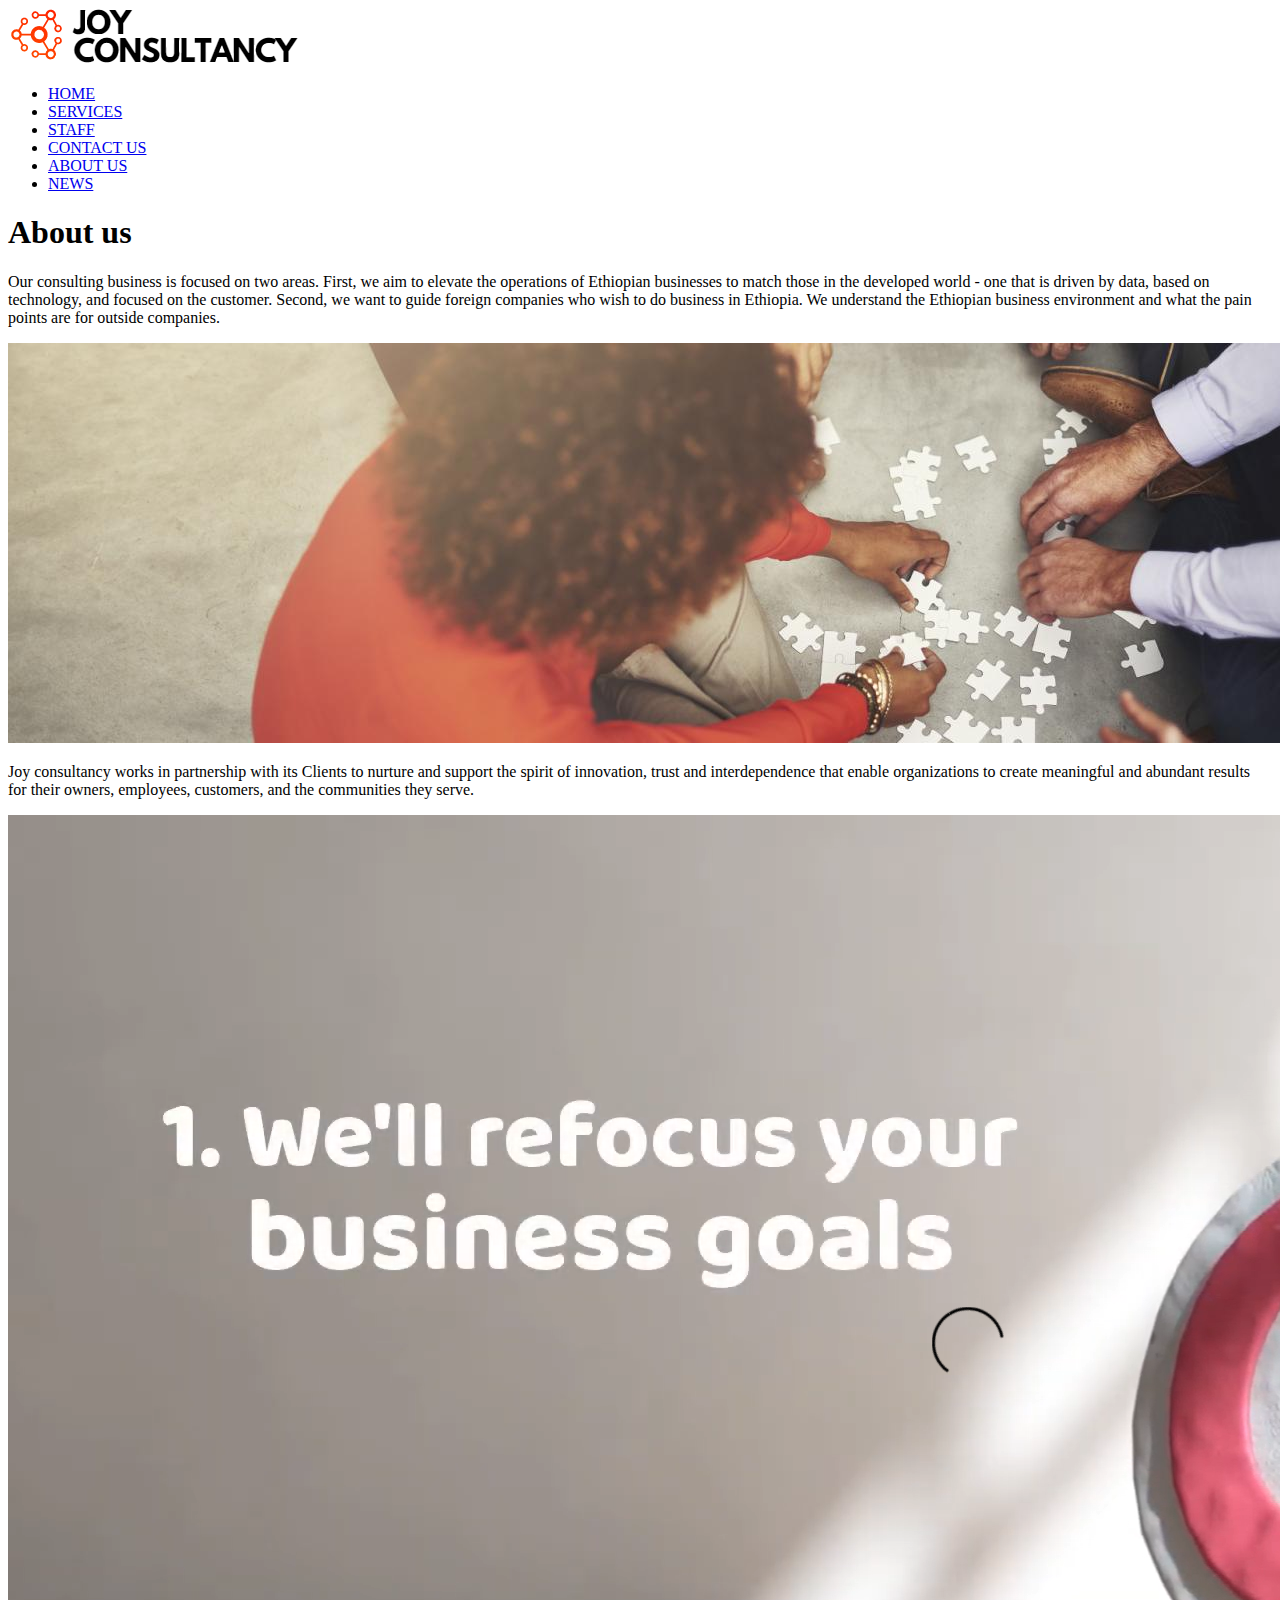
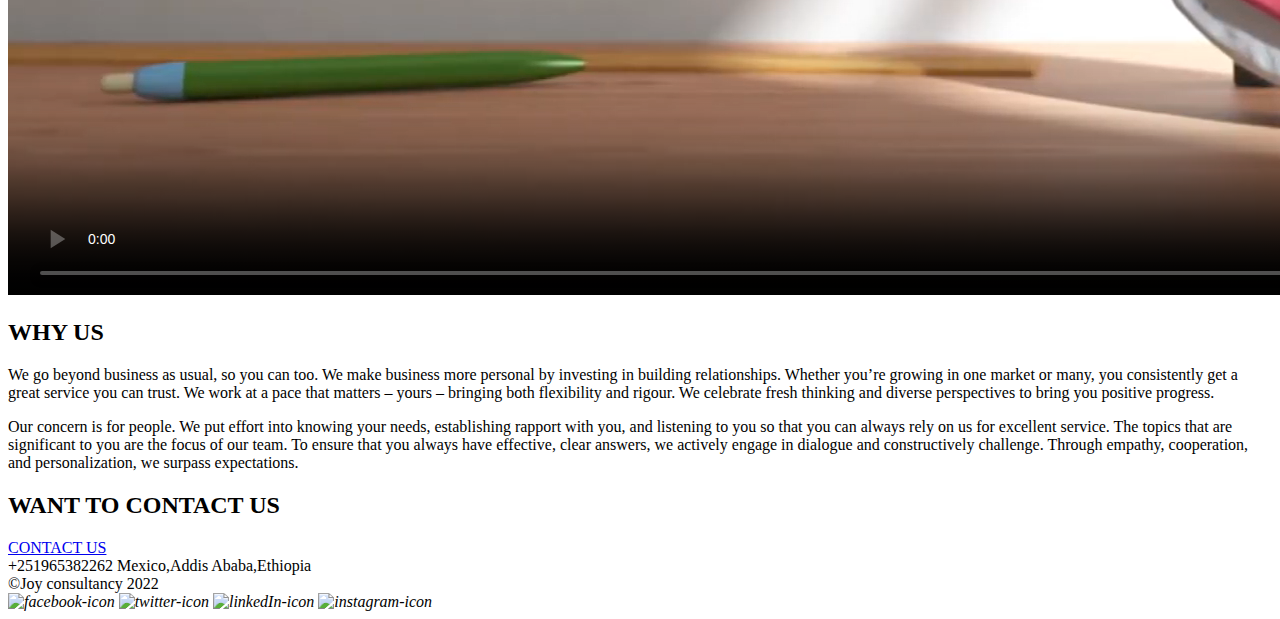
==== src/About.html @ 4cc0672d "source files" ====
<!DOCTYPE html>
<html lang="en">
<head>
    <meta charset="UTF-8">
    <meta http-equiv="X-UA-Compatible" content="IE=edge">
    <meta name="viewport" content="width=device-width, initial-scale=1.0">
    <link rel="icon" type="image/x-icon" href="Images/favicon.ico">
    <title>JOY CONSULTANCY</title>
</head>
<body>
    <header>
        <div class="top-container">
            <img src="Images/Logo.png" alt="website-logo">
            <div class="navigation">
                <nav>
                    <ul>
                        <li><a href="Home.html">HOME</a></li>
                        <li><a href="Services.html">SERVICES</a></li>
                        <li><a href="Staff.html">STAFF</a></li>
                        <li><a href="Contact.html">CONTACT US</a></li>
                        <li><a href="About.html">ABOUT US</a></li>
                        <li><a href="News.html">NEWS</a></li>
                    </ul>
                </nav>
            </div>
        </div>
    </header>
    <main>
        <section class="section-1">
            <h1>About us</h1>
            <p>
                Our consulting business is focused on two areas. 
                First, we aim to elevate the operations of Ethiopian 
                businesses to match those in the developed world - 
                one that is driven by data, based on technology, 
                and focused on the customer. Second, we want to 
                guide foreign companies who wish to do business in Ethiopia.
                We understand the Ethiopian business environment and what the 
                pain points are for outside companies.
            </p>
            <img src="Images/iStock_000071830735_Medium.jpg" alt="a girls playing">
            <p>Joy consultancy works in partnership with its Clients to nurture and support the spirit of innovation, 
                trust and interdependence that enable organizations to create meaningful and abundant 
                results for their owners, employees, customers, and the communities they serve.
            </p>
            <video src="videos/Business.mp4" poster="Images/Thumbnail.png" controls loop></video>
        </section>
        <section class="section-2">
            <h2>WHY US</h2>
            <div class="reason">
                <div>
                    <p>
                        We go beyond business as usual, so you can too.
                        We make business more personal by investing in building
                        relationships. Whether you’re growing in one market or 
                        many, you consistently get a great service you can trust.
                        We work at a pace that matters – yours – bringing both 
                        flexibility and rigour. We celebrate fresh thinking 
                        and diverse perspectives to bring you positive progress.
                    </p>
                    <p>
                        Our concern is for people. We put effort into knowing your needs, 
                        establishing rapport with you, and listening to you so that you can 
                        always rely on us for excellent service. The topics that are significant 
                        to you are the focus of our team. To ensure that you always have effective, 
                        clear answers, we actively engage in dialogue and constructively challenge.
                        Through empathy, cooperation, and personalization, we surpass expectations.
                    </p>
                </div>
            </div>
            <h2>WANT TO CONTACT US</h2>
            <div class="bottom-link"><a href="Contact.html">CONTACT US</a></div>
    </section>
    </main>
    <footer>
        <div id="SITE_FOOTER">
            <div class="col-1">
                <span class="telephone">+251965382262</span>
                <span class="adress">Mexico,Addis Ababa,Ethiopia</span>
            </div>
            <div class="col-2">
                <div class="copyright">©Joy consultancy 2022</div>
            </div>
            <div class="col-3">
                <div class="social-icons">
                    <i class="fa fa-facebook"><img src="images/facebook-logo.png" alt="facebook-icon"></i>
                    <i class="fa fa-twitter"><img src="images/twitter-logo.png" alt="twitter-icon"></i>
                    <i class="fa fa-linkedin"><img src="images/linkedin-logo.png" alt="linkedIn-icon"></i>
                    <i class="fa fa-instagram"><img src="images/instagram-icon.png" alt="instagram-icon"></i>
                </div>
            </div>
        </div>
    </footer>
</body>
</html>
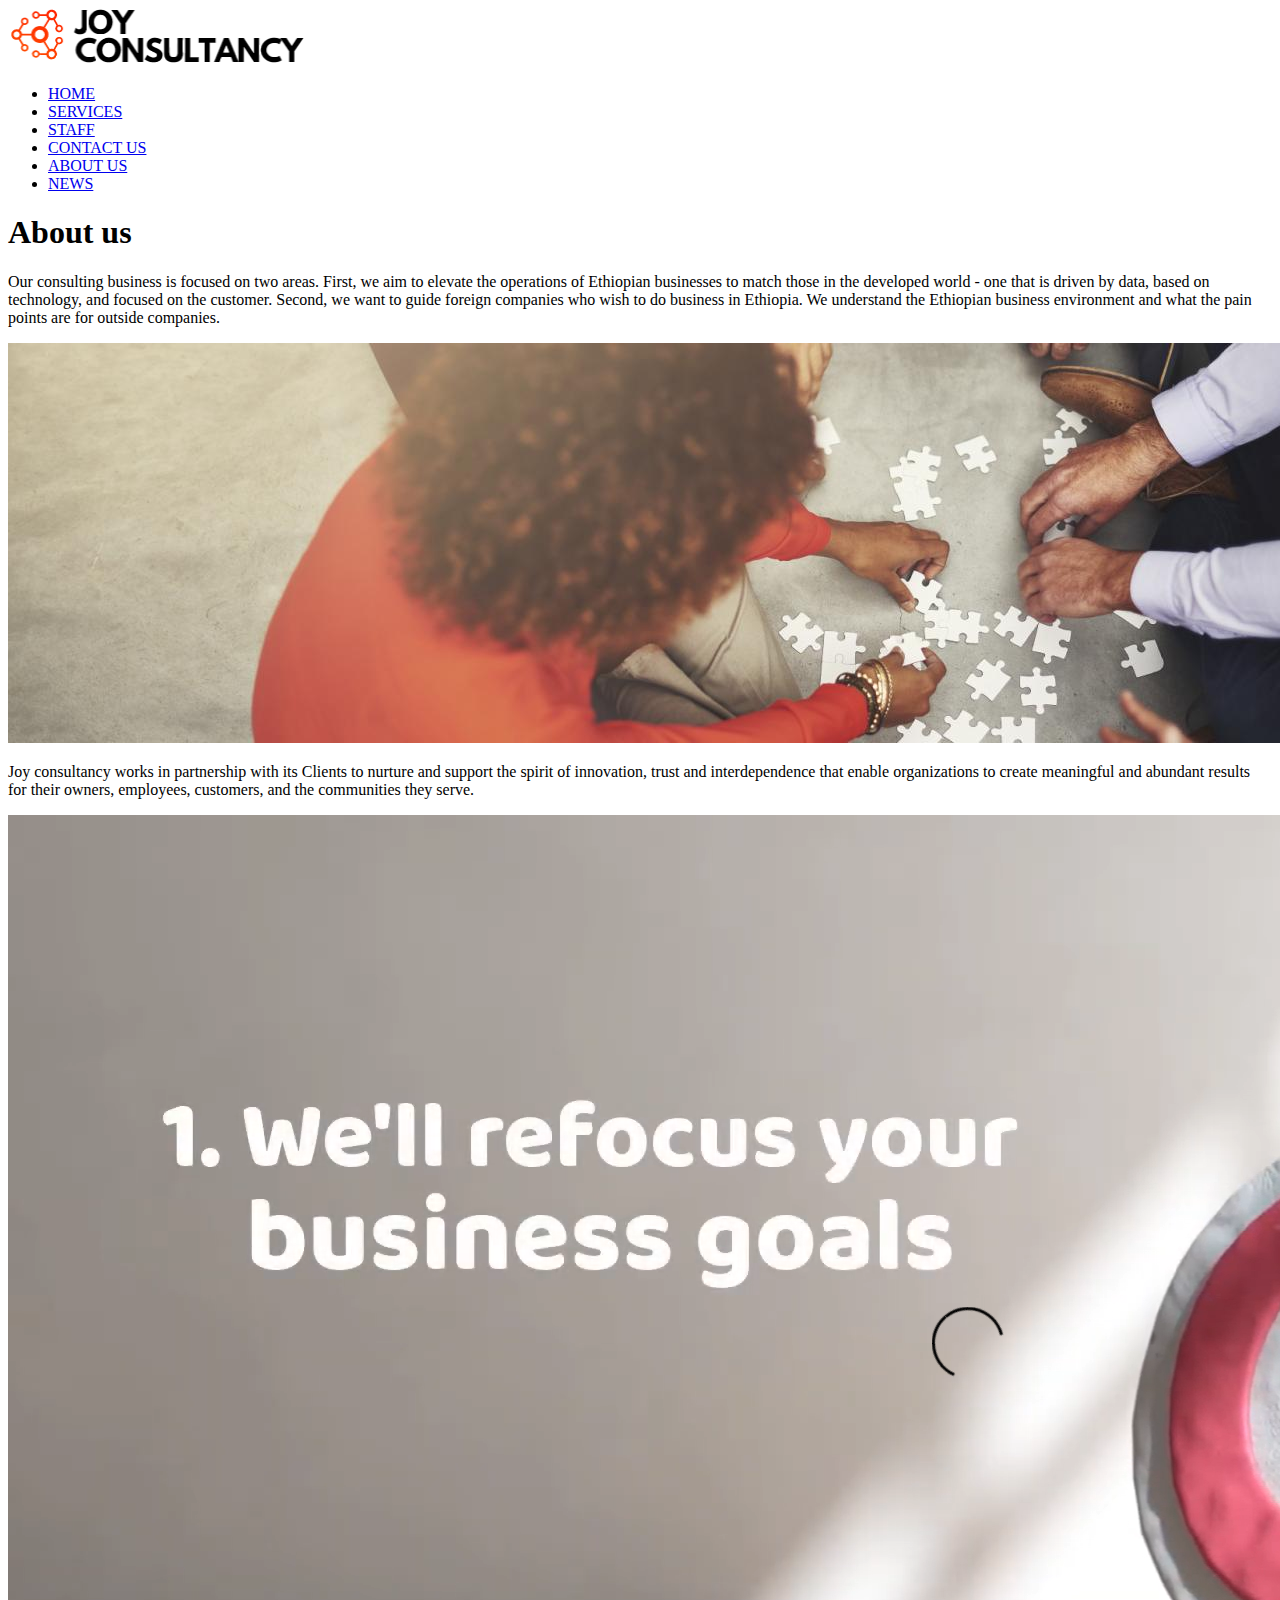
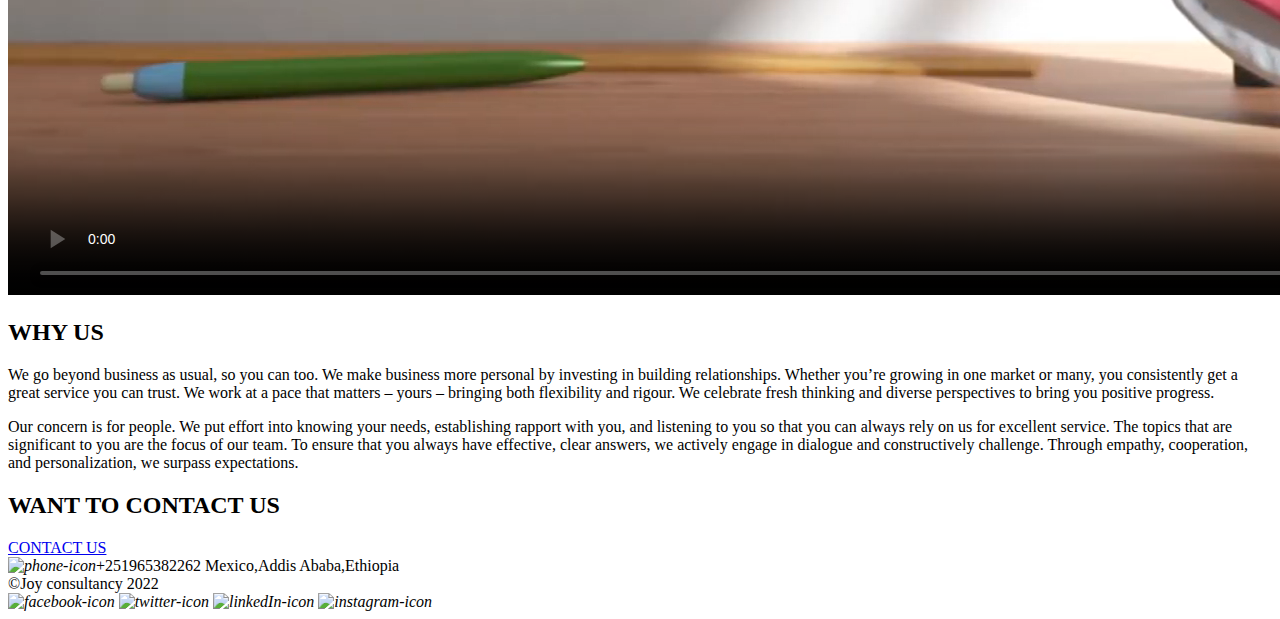
==== commit 2c433084: "source files" ====
--- a/src/About.html
+++ b/src/About.html
@@ -10,7 +10,7 @@
 <body>
     <header>
         <div class="top-container">
-            <img src="Images/Logo.png" alt="website-logo">
+            <img src="Images/Logo.png" alt="website-logo" width="297" height="57">
             <div class="navigation">
                 <nav>
                     <ul>
@@ -75,7 +75,7 @@
     <footer>
         <div id="SITE_FOOTER">
             <div class="col-1">
-                <span class="telephone">+251965382262</span>
+                <span class="telephone"><i><img src="Images/phone_icon.png" alt="phone-icon" width="32" height="32"></i>+251965382262</span>
                 <span class="adress">Mexico,Addis Ababa,Ethiopia</span>
             </div>
             <div class="col-2">
@@ -83,10 +83,10 @@
             </div>
             <div class="col-3">
                 <div class="social-icons">
-                    <i class="fa fa-facebook"><img src="images/facebook-logo.png" alt="facebook-icon"></i>
-                    <i class="fa fa-twitter"><img src="images/twitter-logo.png" alt="twitter-icon"></i>
-                    <i class="fa fa-linkedin"><img src="images/linkedin-logo.png" alt="linkedIn-icon"></i>
-                    <i class="fa fa-instagram"><img src="images/instagram-icon.png" alt="instagram-icon"></i>
+                    <i class="fa fa-facebook"><img src="images/facebook-logo.png" alt="facebook-icon" width="32" height="32"></i>
+                    <i class="fa fa-twitter"><img src="images/twitter-logo.png" alt="twitter-icon" width="32" height="32"></i>
+                    <i class="fa fa-linkedin"><img src="images/linkedin-logo.png" alt="linkedIn-icon" width="32" height="32"></i>
+                    <i class="fa fa-instagram"><img src="images/instagram-icon.png" alt="instagram-icon" width="32" height="32"></i>
                 </div>
             </div>
         </div>
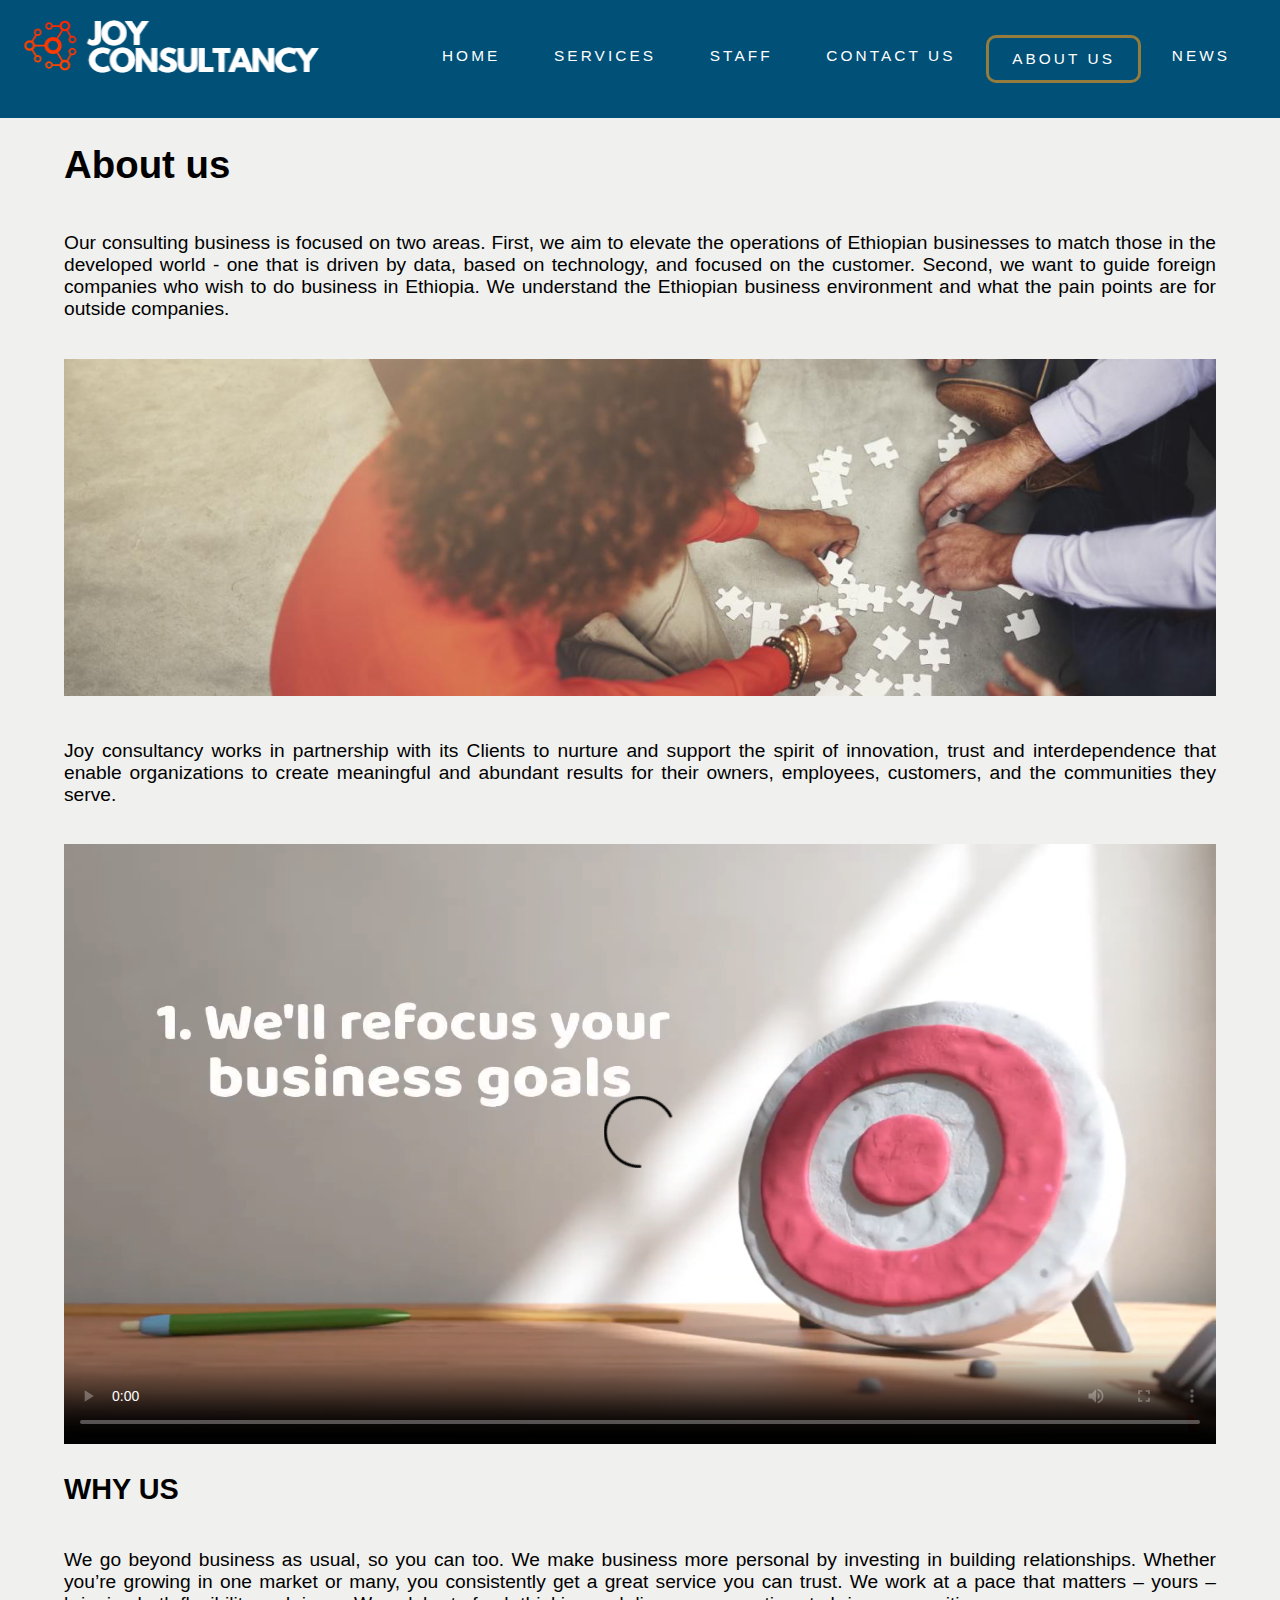
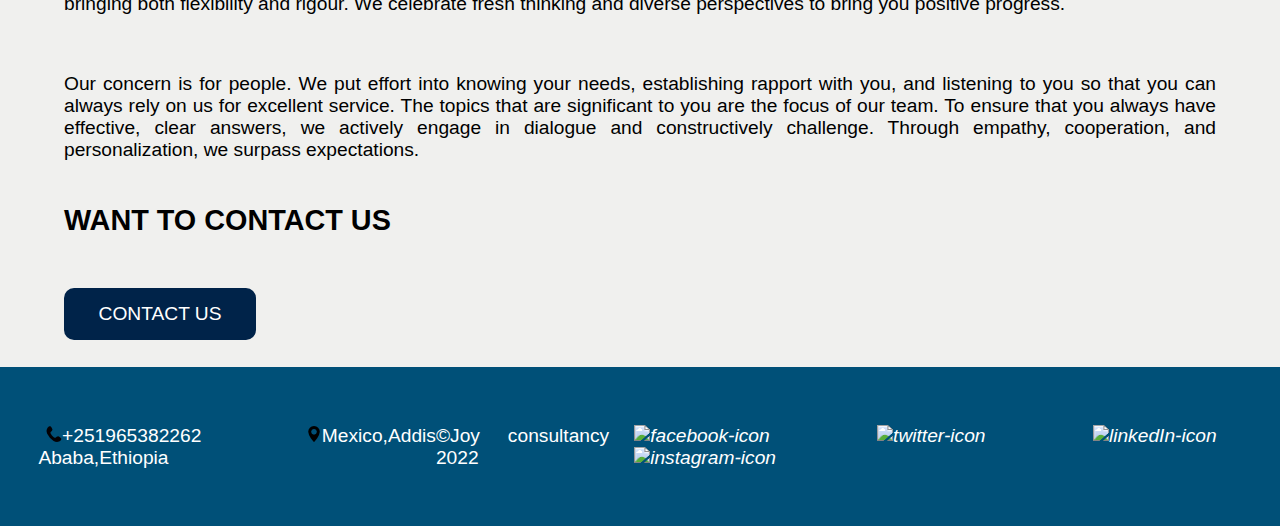
==== commit 7a03a1ba: "css" ====
--- a/src/About.html
+++ b/src/About.html
@@ -5,28 +5,36 @@
     <meta http-equiv="X-UA-Compatible" content="IE=edge">
     <meta name="viewport" content="width=device-width, initial-scale=1.0">
     <link rel="icon" type="image/x-icon" href="Images/favicon.ico">
+    <link rel="stylesheet" href="css/headerFooter.css">
+    <link rel="stylesheet" href="css/About.css">
+    <script src="script/index.js" defer></script>
     <title>JOY CONSULTANCY</title>
 </head>
 <body>
     <header>
-        <div class="top-container">
-            <img src="Images/Logo.png" alt="website-logo" width="297" height="57">
-            <div class="navigation">
+        <div class="header">
+            <img src="./Images/kwanzaa.png" alt="website-logo" width="289" height="54">
+            <div class="header__nav">
                 <nav>
-                    <ul>
-                        <li><a href="Home.html">HOME</a></li>
-                        <li><a href="Services.html">SERVICES</a></li>
-                        <li><a href="Staff.html">STAFF</a></li>
-                        <li><a href="Contact.html">CONTACT US</a></li>
-                        <li><a href="About.html">ABOUT US</a></li>
-                        <li><a href="News.html">NEWS</a></li>
+                    <div class="header__nav__toggle-button">
+                        <span class="header__nav__toggle-button__bar"></span>
+                        <span class="header__nav__toggle-button__bar"></span>
+                        <span class="header__nav__toggle-button__bar"></span>
+                    </div >
+                    <ul class="header__nav__nav-links">
+                        <li class="header__nav__nav-links__nav-item"><a href="index.html">HOME</a></li>
+                        <li class="header__nav__nav-links__nav-item"><a href="Services.html">SERVICES</a></li>
+                        <li class="header__nav__nav-links__nav-item"><a href="Staff.html">STAFF</a></li>
+                        <li class="header__nav__nav-links__nav-item"><a href="Contact.html">CONTACT US</a></li>
+                        <li class="header__nav__nav-links__nav-item active-link"><a href="About.html">ABOUT US</a></li>
+                        <li class="header__nav__nav-links__nav-item"><a href="News.html">NEWS</a></li>
                     </ul>
                 </nav>
             </div>
         </div>
     </header>
-    <main>
-        <section class="section-1">
+    <main class="main">
+        <section class="main__about">
             <h1>About us</h1>
             <p>
                 Our consulting business is focused on two areas. 
@@ -38,16 +46,16 @@
                 We understand the Ethiopian business environment and what the 
                 pain points are for outside companies.
             </p>
-            <img src="Images/iStock_000071830735_Medium.jpg" alt="a girls playing">
+            <img src="./Images/iStock_000071830735_Medium.jpg" alt="girls playing">
             <p>Joy consultancy works in partnership with its Clients to nurture and support the spirit of innovation, 
                 trust and interdependence that enable organizations to create meaningful and abundant 
                 results for their owners, employees, customers, and the communities they serve.
             </p>
-            <video src="videos/Business.mp4" poster="Images/Thumbnail.png" controls loop></video>
+            <video src="./videos/Business.mp4" poster="./Images/Thumbnail.png"  controls loop ></video>
         </section>
-        <section class="section-2">
+        <section class="main__explain">
             <h2>WHY US</h2>
-            <div class="reason">
+            <div class="main__explain__reason">
                 <div>
                     <p>
                         We go beyond business as usual, so you can too.
@@ -69,24 +77,24 @@
                 </div>
             </div>
             <h2>WANT TO CONTACT US</h2>
-            <div class="bottom-link"><a href="Contact.html">CONTACT US</a></div>
+            <div class="main__bottom-link"><a href="Contact.html">CONTACT US</a></div>
     </section>
     </main>
     <footer>
-        <div id="SITE_FOOTER">
-            <div class="col-1">
-                <span class="telephone"><i><img src="Images/phone_icon.png" alt="phone-icon" width="32" height="32"></i>+251965382262</span>
-                <span class="adress">Mexico,Addis Ababa,Ethiopia</span>
+        <div class="footer">
+            <div class="footer__col-1">
+                <span class="footer__col-1--telephone footer__col-1--span"><i><img src="./Images/phone_icon.png" alt="phone-icon" width="16" height="16"></i>+251965382262</span>
+                <span class="footer__col-1--adress footer__col-1--span"><i><img src="./Images/address-logo.png" alt="address-icon" width="16" height="16"></i>Mexico,Addis Ababa,Ethiopia</span>
             </div>
-            <div class="col-2">
+            <div class="footer__col-2">
                 <div class="copyright">©Joy consultancy 2022</div>
             </div>
-            <div class="col-3">
-                <div class="social-icons">
-                    <i class="fa fa-facebook"><img src="images/facebook-logo.png" alt="facebook-icon" width="32" height="32"></i>
-                    <i class="fa fa-twitter"><img src="images/twitter-logo.png" alt="twitter-icon" width="32" height="32"></i>
-                    <i class="fa fa-linkedin"><img src="images/linkedin-logo.png" alt="linkedIn-icon" width="32" height="32"></i>
-                    <i class="fa fa-instagram"><img src="images/instagram-icon.png" alt="instagram-icon" width="32" height="32"></i>
+            <div class="footer__col-3">
+                <div class="footer__col-3__social-icons">
+                    <i class="footer__col-3__social-icons--facebook   footer__col-3__social-icon"><img src="./images/facebook-logo.png" alt="facebook-icon" width="32" height="32"></i>
+                    <i class="footer__col-3__social-icons--twitter    footer__col-3__social-icon"><img src="./images/twitter-logo.png" alt="twitter-icon" width="32" height="32"></i>
+                    <i class="footer__col-3__social-icons--linkedin   footer__col-3__social-icon"><img src="./images/linkedin-logo.png" alt="linkedIn-icon" width="32" height="32"></i>
+                    <i class="footer__col-3__social-icons--instagram  footer__col-3__social-icon"><img src="./images/instagram-icon.png" alt="instagram-icon" width="32" height="32"></i>
                 </div>
             </div>
         </div>
--- a/src/css/headerFooter.css
+++ b/src/css/headerFooter.css
@@ -0,0 +1,206 @@
+.header{
+    display:flex;
+    padding:1em 1.2em;
+    /* background-color:#354a75; */
+    /* background-color: #002349; */
+    background-color: #005078;
+    justify-content: space-between;
+    
+}
+
+.header img{
+    width:100%;
+    max-width:297px;
+}
+
+/* nav styles */
+
+.header__nav__nav-links{
+    padding:.6em 0;
+    margin:0;
+    list-style-type:none;
+    display:flex;
+    flex-wrap:wrap;
+}
+
+.header__nav__nav-links__nav-item{
+    font-size:.8em;
+    letter-spacing:.2em;
+    font-weight:400;
+    margin:.25em;
+    
+}
+
+.header__nav__nav-links__nav-item a{
+    display:block;
+    padding: .8em 1.5em;
+    text-decoration:none;
+    color:#fff;
+}
+
+.header__nav__toggle-button{
+    position:absolute;
+    top:2rem;
+    right:1.5rem;
+    display:none;
+    flex-direction: column;
+    justify-content: space-between;
+    width:32px;
+    height:21px;
+    cursor: pointer;
+}
+
+.header__nav__toggle-button__bar{
+    height:3px;
+    width:100%;
+    background-color:white;
+    border-radius:10px;
+}
+
+/* link styles */
+
+.header__nav__nav-links__nav-item a:hover, .main__bottom-link a:hover {
+    color:#fff;
+    background-color:#957C3D;
+    border-radius: 10px;
+    transform:scale(1.07);
+    transition:.10s;
+}
+
+.active-link {
+    border:#957C3D solid 3px;
+    border-radius:10px;
+}
+
+.footer {
+    display:flex;
+    background-color: #005078;
+    color:#fff;
+    padding:3em 2em;
+    flex-direction:column;
+    align-items: center;
+}
+
+h1, h2 {
+    font-family:'Montserrat',sans-serif;
+}
+
+@media screen and (min-width:481px) {
+
+}
+
+@media screen and (max-width:1200px){
+    .header img{
+        width:200px;
+        height:auto;
+        max-width:100%;
+    }
+}
+
+@media screen and (max-width:1062px){
+    .header__nav__toggle-button{
+        display:flex;
+    }
+
+    .header__nav__nav-links{
+        display:none;
+        flex-direction:column;
+        align-items:flex-start;
+        width:100%;
+        padding-left:2rem;
+    }
+
+    .header{
+       flex-direction:column; 
+       align-items: flex-start;
+    }
+
+    .header__nav__nav-links__nav-item a{
+        padding:.8rem;
+        width:100%;
+    } 
+
+    .header__nav__nav-links.active{
+        display:flex;
+    }
+
+}  
+
+@media screen and (min-width:745px) {
+    .footer {
+        flex-direction:row;
+    }
+
+    .footer__col-1--span {
+        padding:0 0.4em;
+    }
+
+    .footer__col-2 {
+        margin:auto;
+    }
+
+    .footer__col-3 {
+        margin-left:auto;
+    }
+
+    .footer__col-3__social-icon {
+        display:inline-block;
+        padding:0 1.3em;
+        cursor:pointer;
+    }
+}
+
+@media screen and (max-width:1242px) {
+    .footer__col-1--span {
+        display:block;
+    }
+
+    .footer__col-3__social-icon {
+        padding:0 .5em;
+        cursor:pointer;
+    }
+
+    .header__nav__nav-links__nav-item a {
+        padding: .8em 1em;
+    }
+
+}
+
+@media screen and(max-width:993px) {
+    .footer__col-1--span {
+        display:block;
+    }
+
+    .footer__col-2 {
+        margin:0;
+    }
+}
+
+@media screen and (min-width:746px) and  (max-width:847px) {
+    .footer__col-3__social-icons {
+        display:grid;
+        grid-template-columns:1fr 1fr;
+    }
+}
+
+@media screen and (max-width:744px) {
+    .footer {
+        align-items: center;
+    }
+    .footer div {
+        padding: 0  0 .8em;
+    }
+
+    .footer__col-1--telephone{
+        padding-bottom: .8em;
+        text-align: center;
+    }
+    
+}
+
+/* tablet */
+@media screen and (max-width:1118px) {
+    
+}
+
+
--- a/src/css/About.css
+++ b/src/css/About.css
@@ -0,0 +1,53 @@
+
+html{
+    box-sizing:border-box;
+}
+
+*{
+    box-sizing:inherit;
+}
+
+body{
+    margin:0;
+    padding:0;
+    font-family: 'Open sans', verdana,sans-serif;
+    font-size:1.2em;
+    text-align: justify;
+    background-color:#f0f0ee; 
+}
+
+.main{
+    width:90%;
+    margin:auto;
+}
+
+.main__about video{
+    width:100%;
+    height:auto;
+    object-fit: fill;
+}
+
+.main__about img{
+    width:100%;
+}
+
+.main__bottom-link a{
+    display:inline-block;
+    padding:.8em 1.8em;
+    background-color: #002349;
+    color:#fff;
+    text-decoration:none;
+    margin: 1.4em 0;
+    border-radius:10px;
+}
+
+
+p{
+    padding:1em 0;
+}
+
+@media screen and (min-width:58.125em){
+    .main__about video{
+        height:600px;
+    }
+}
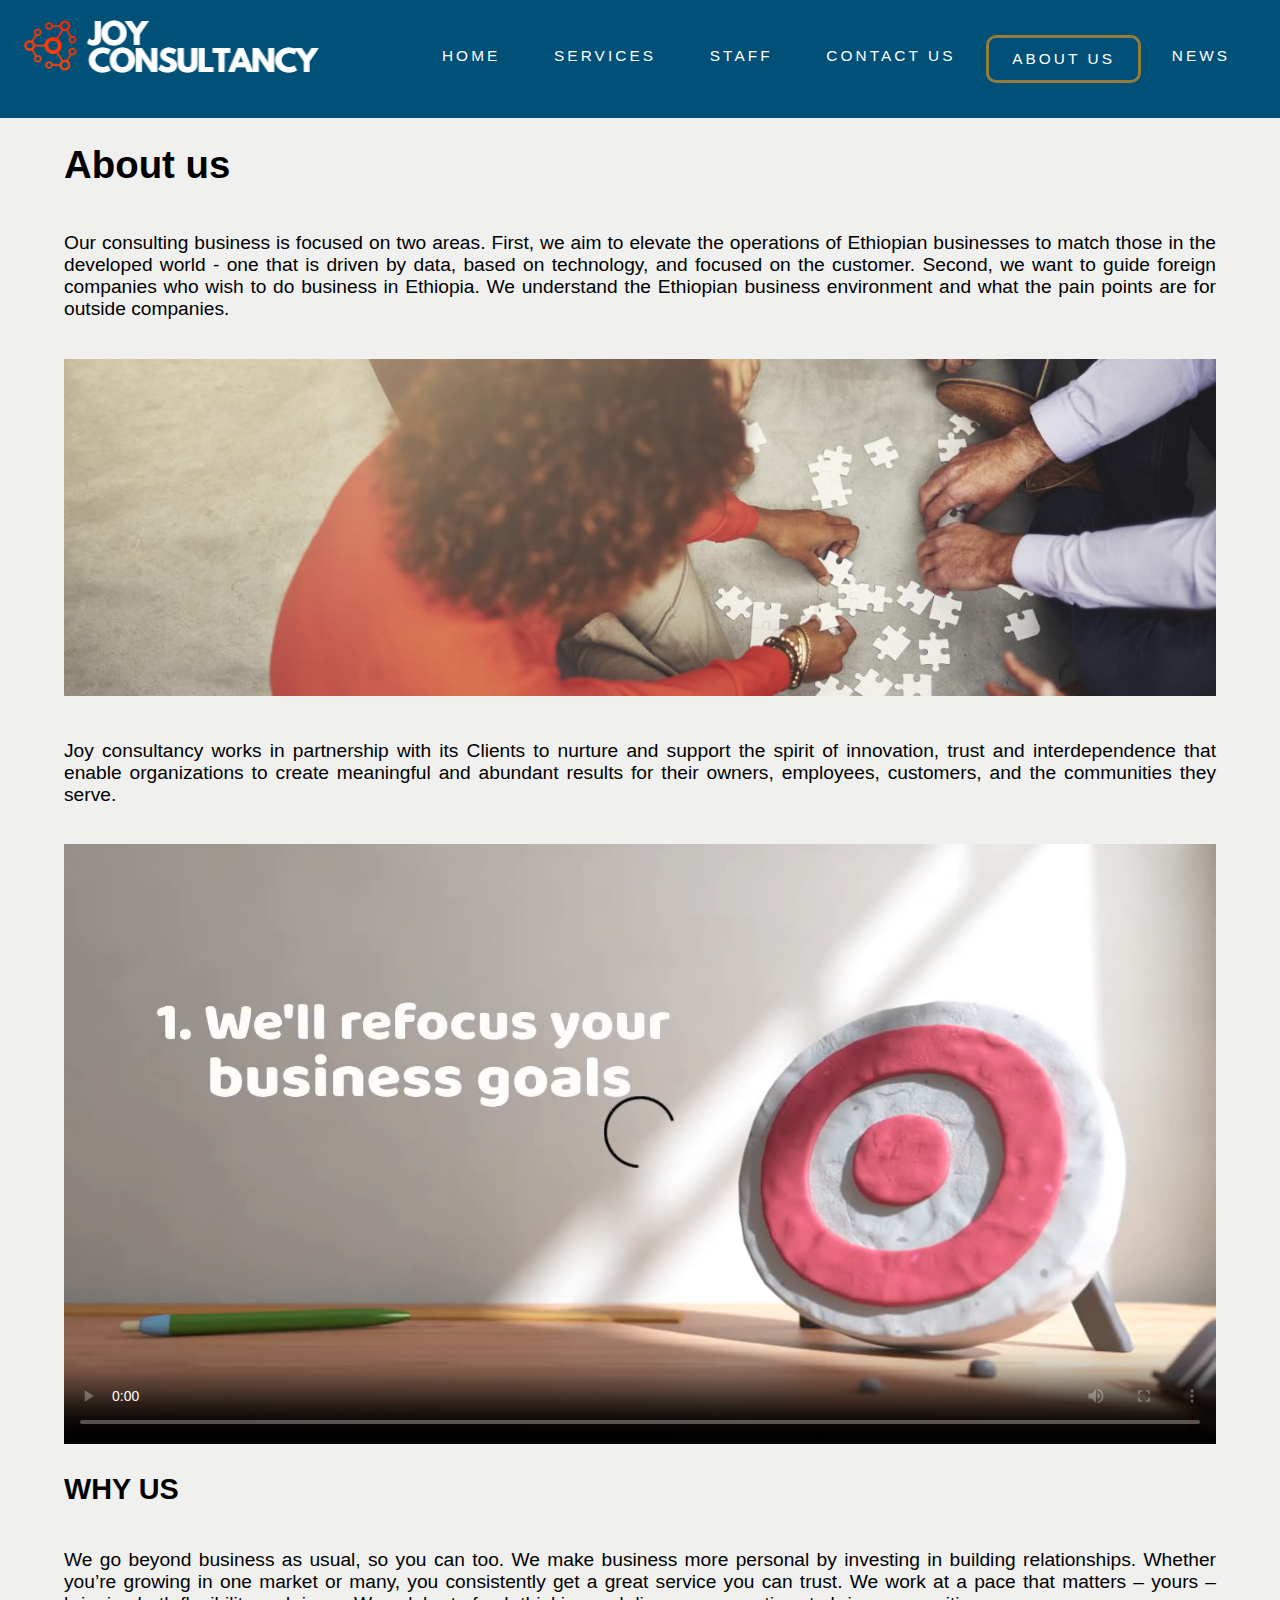
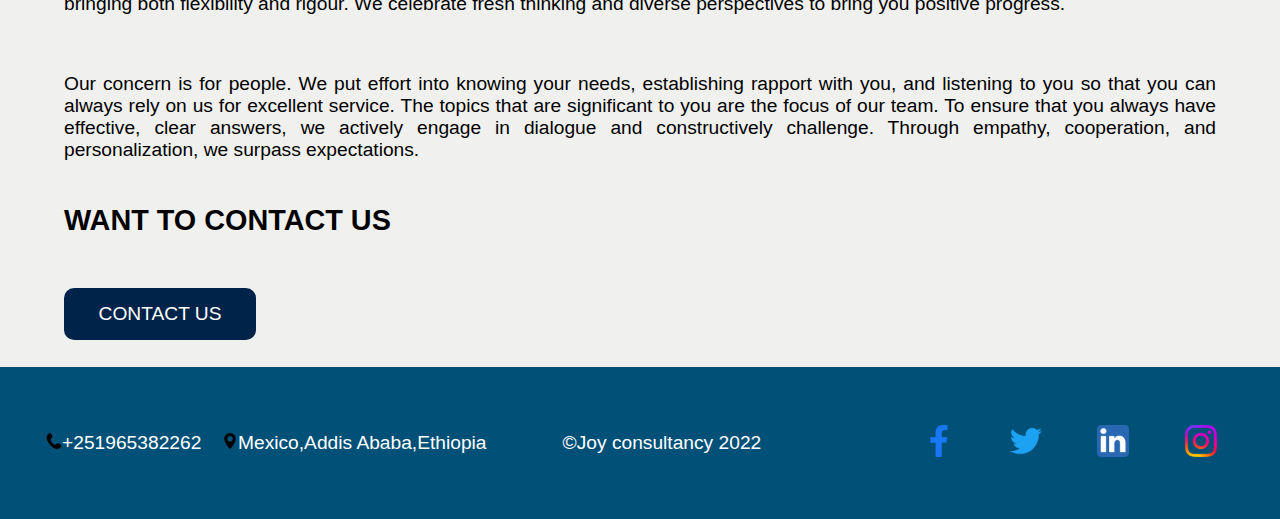
==== commit ec6832e1: "css" ====
--- a/src/About.html
+++ b/src/About.html
@@ -83,18 +83,18 @@
     <footer>
         <div class="footer">
             <div class="footer__col-1">
-                <span class="footer__col-1--telephone footer__col-1--span"><i><img src="./Images/phone_icon.png" alt="phone-icon" width="16" height="16"></i>+251965382262</span>
-                <span class="footer__col-1--adress footer__col-1--span"><i><img src="./Images/address-logo.png" alt="address-icon" width="16" height="16"></i>Mexico,Addis Ababa,Ethiopia</span>
+                <span class="footer__col-1--telephone footer__col-1--span"><i><img src="Images/phone_icon.png" alt="phone-icon" width="16" height="16"></i>+251965382262</span>
+                <span class="footer__col-1--adress footer__col-1--span"><i><img src="Images/address-logo.png" alt="address-icon" width="16" height="16"></i>Mexico,Addis Ababa,Ethiopia</span>
             </div>
             <div class="footer__col-2">
                 <div class="copyright">©Joy consultancy 2022</div>
             </div>
             <div class="footer__col-3">
                 <div class="footer__col-3__social-icons">
-                    <i class="footer__col-3__social-icons--facebook   footer__col-3__social-icon"><img src="./images/facebook-logo.png" alt="facebook-icon" width="32" height="32"></i>
-                    <i class="footer__col-3__social-icons--twitter    footer__col-3__social-icon"><img src="./images/twitter-logo.png" alt="twitter-icon" width="32" height="32"></i>
-                    <i class="footer__col-3__social-icons--linkedin   footer__col-3__social-icon"><img src="./images/linkedin-logo.png" alt="linkedIn-icon" width="32" height="32"></i>
-                    <i class="footer__col-3__social-icons--instagram  footer__col-3__social-icon"><img src="./images/instagram-icon.png" alt="instagram-icon" width="32" height="32"></i>
+                    <i class="footer__col-3__social-icons--facebook   footer__col-3__social-icon"><img src="./Images/facebook-logo.png" alt="facebook-icon" width="32" height="32"></i>
+                    <i class="footer__col-3__social-icons--twitter    footer__col-3__social-icon"><img src="./Images/twitter-logo.png" alt="twitter-icon" width="32" height="32"></i>
+                    <i class="footer__col-3__social-icons--linkedin   footer__col-3__social-icon"><img src="./Images/linkedin-logo.png" alt="linkedIn-icon" width="32" height="32"></i>
+                    <i class="footer__col-3__social-icons--instagram  footer__col-3__social-icon"><img src="./Images/instagram-icon.png" alt="instagram-icon" width="32" height="32"></i>
                 </div>
             </div>
         </div>
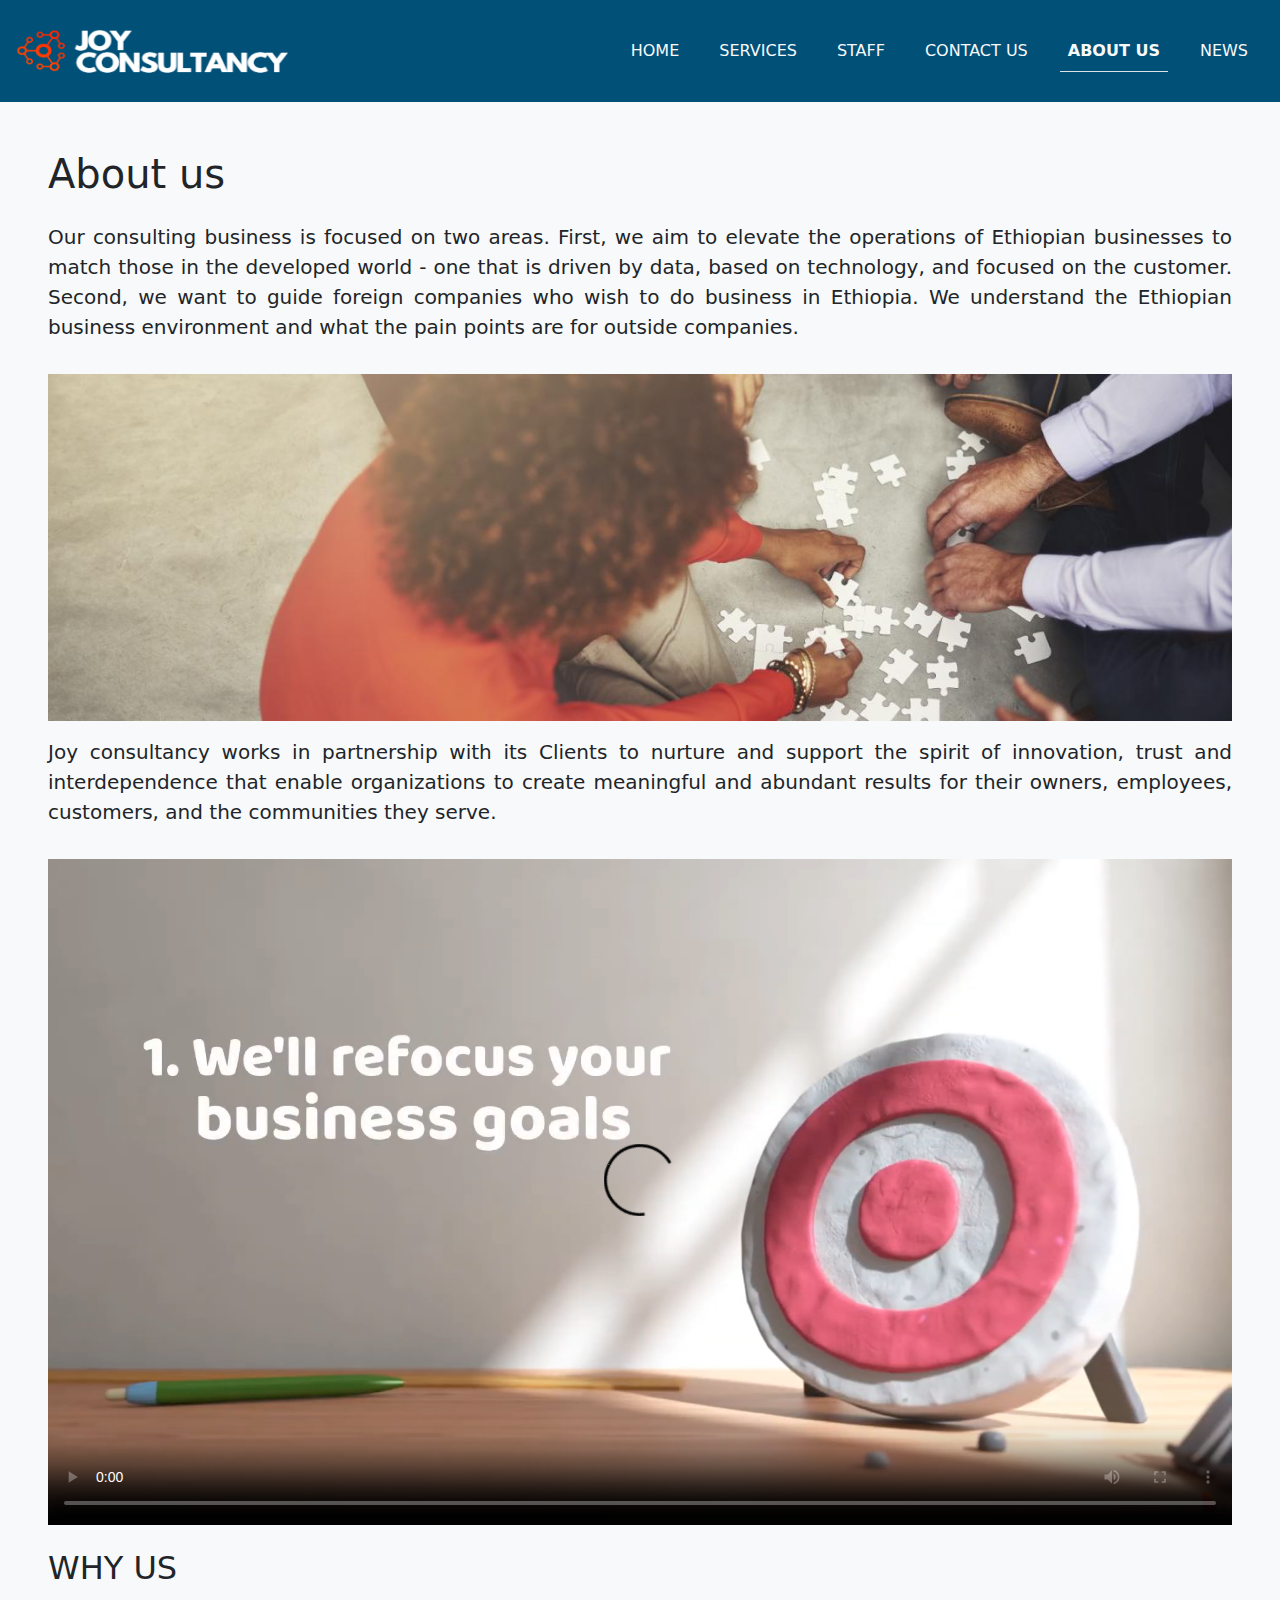
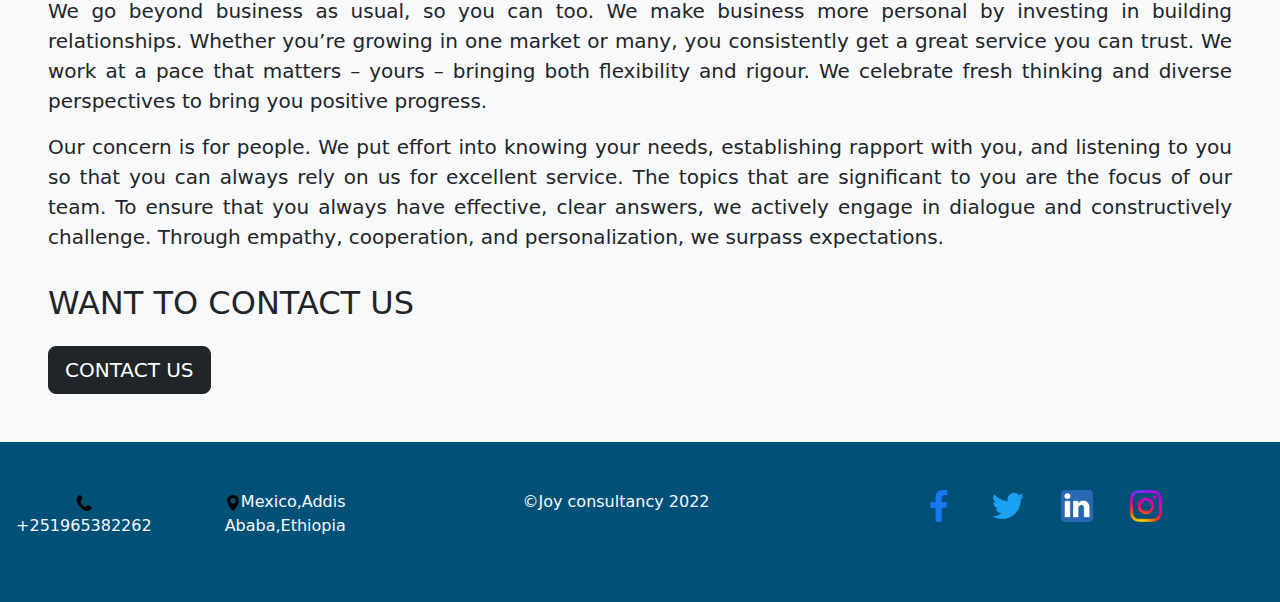
==== commit 7cb034ed: "bootstrap" ====
--- a/src/About.html
+++ b/src/About.html
@@ -5,37 +5,40 @@
     <meta http-equiv="X-UA-Compatible" content="IE=edge">
     <meta name="viewport" content="width=device-width, initial-scale=1.0">
     <link rel="icon" type="image/x-icon" href="Images/favicon.ico">
-    <link rel="stylesheet" href="css/headerFooter.css">
+    <!-- <link rel="stylesheet" href="css/headerFooter.css">
     <link rel="stylesheet" href="css/About.css">
-    <script src="script/index.js" defer></script>
+    <script src="script/index.js" defer></script> -->
+    <link rel="stylesheet" href="bootstrap-5.2.3-dist/css/bootstrap.min.css">
     <title>JOY CONSULTANCY</title>
 </head>
-<body>
+<body class="bg-light">
     <header>
-        <div class="header">
-            <img src="./Images/kwanzaa.png" alt="website-logo" width="289" height="54">
+        <div style="background-color:#005078">
             <div class="header__nav">
-                <nav>
-                    <div class="header__nav__toggle-button">
-                        <span class="header__nav__toggle-button__bar"></span>
-                        <span class="header__nav__toggle-button__bar"></span>
-                        <span class="header__nav__toggle-button__bar"></span>
-                    </div >
-                    <ul class="header__nav__nav-links">
-                        <li class="header__nav__nav-links__nav-item"><a href="index.html">HOME</a></li>
-                        <li class="header__nav__nav-links__nav-item"><a href="Services.html">SERVICES</a></li>
-                        <li class="header__nav__nav-links__nav-item"><a href="Staff.html">STAFF</a></li>
-                        <li class="header__nav__nav-links__nav-item"><a href="Contact.html">CONTACT US</a></li>
-                        <li class="header__nav__nav-links__nav-item active-link"><a href="About.html">ABOUT US</a></li>
-                        <li class="header__nav__nav-links__nav-item"><a href="News.html">NEWS</a></li>
-                    </ul>
+                <nav class="navbar navbar-expand-lg navbar-dark py-4">
+                    <img class="navbar-brand ps-3" src="./Images/kwanzaa.png" alt="website-logo" width="289" height="54">
+                    <div class="navbar-toggler me-1 mx-md-4" type="button" data-bs-toggle="collapse" data-bs-target="#navbarSupportedContent" aria-controls="navbarSupportedContent" aria-expanded="false" aria-label="Toggle navigation">
+                        <span class="navbar-toggler-icon"></span>
+                        <span></span>
+                        <span></span>     
+                    </div>
+                    <div class="collapse navbar-collapse" id="navbarSupportedContent">
+                        <ul class="navbar-nav  ms-auto ps-5 nav-pills">
+                            <li class="nav-item me-4"><a class="nav-link text-light" href="index.html">HOME</a></li>
+                            <li class="nav-item me-4"><a class="nav-link text-light" href="Services.html">SERVICES</a></li>
+                            <li class="nav-item me-4"><a class="nav-link text-light" href="Staff.html">STAFF</a></li>
+                            <li class="nav-item me-4"><a class="nav-link text-light" href="Contact.html">CONTACT US</a></li>
+                            <li class="nav-item me-4 border-bottom"><a class="nav-link text-light fw-bold" href="About.html">ABOUT US</a></li>
+                            <li class="nav-item me-4"><a class="nav-link text-light" href="News.html">NEWS</a></li>
+                        </ul>
+                </div>
                 </nav>
             </div>
         </div>
     </header>
-    <main class="main">
-        <section class="main__about">
-            <h1>About us</h1>
+    <main class="p-5 fs-5" style="text-align:justify">
+        <section class="">
+            <h1 class="pb-3">About us</h1>
             <p>
                 Our consulting business is focused on two areas. 
                 First, we aim to elevate the operations of Ethiopian 
@@ -46,16 +49,16 @@
                 We understand the Ethiopian business environment and what the 
                 pain points are for outside companies.
             </p>
-            <img src="./Images/iStock_000071830735_Medium.jpg" alt="girls playing">
+            <img class="w-100 h-auto my-3" src="./Images/iStock_000071830735_Medium.jpg" alt="girls playing">
             <p>Joy consultancy works in partnership with its Clients to nurture and support the spirit of innovation, 
                 trust and interdependence that enable organizations to create meaningful and abundant 
                 results for their owners, employees, customers, and the communities they serve.
             </p>
-            <video src="./videos/Business.mp4" poster="./Images/Thumbnail.png"  controls loop ></video>
+            <video class="w-100 h-50 embed-responsive-item my-3" src="./videos/Business.mp4" poster="./Images/Thumbnail.png"  controls loop ></video>
         </section>
-        <section class="main__explain">
+        <section class="">
             <h2>WHY US</h2>
-            <div class="main__explain__reason">
+            <div class="">
                 <div>
                     <p>
                         We go beyond business as usual, so you can too.
@@ -76,28 +79,29 @@
                     </p>
                 </div>
             </div>
-            <h2>WANT TO CONTACT US</h2>
-            <div class="main__bottom-link"><a href="Contact.html">CONTACT US</a></div>
+            <h2 class="py-3">WANT TO CONTACT US</h2>
+            <div><a class="btn btn-dark btn-lg" href="Contact.html">CONTACT US</a></div>
     </section>
     </main>
-    <footer>
-        <div class="footer">
-            <div class="footer__col-1">
-                <span class="footer__col-1--telephone footer__col-1--span"><i><img src="Images/phone_icon.png" alt="phone-icon" width="16" height="16"></i>+251965382262</span>
-                <span class="footer__col-1--adress footer__col-1--span"><i><img src="Images/address-logo.png" alt="address-icon" width="16" height="16"></i>Mexico,Addis Ababa,Ethiopia</span>
+    <footer class="container-fluid text-light py-5" style="background-color:#005078">
+        <div class="row">
+            <div class="col-lg-4  col-md-4  fps-5 row text-center pb-2">
+                <span class="col-lg-5 pb-2"><i><img src="Images/phone_icon.png" alt="phone-icon" width="16" height="16"></i>+251965382262</span>
+                <span class="col-lg-7 pb-xs-3"><i><img src="Images/address-logo.png" alt="address-icon" width="16" height="16"></i>Mexico,Addis Ababa,Ethiopia</span>
             </div>
-            <div class="footer__col-2">
-                <div class="copyright">©Joy consultancy 2022</div>
+            <div class="col-lg-4 col-md-5 pb-2">
+                <div class="text-center pb-3">©Joy consultancy 2022</div>
             </div>
-            <div class="footer__col-3">
-                <div class="footer__col-3__social-icons">
-                    <i class="footer__col-3__social-icons--facebook   footer__col-3__social-icon"><img src="./Images/facebook-logo.png" alt="facebook-icon" width="32" height="32"></i>
-                    <i class="footer__col-3__social-icons--twitter    footer__col-3__social-icon"><img src="./Images/twitter-logo.png" alt="twitter-icon" width="32" height="32"></i>
-                    <i class="footer__col-3__social-icons--linkedin   footer__col-3__social-icon"><img src="./Images/linkedin-logo.png" alt="linkedIn-icon" width="32" height="32"></i>
-                    <i class="footer__col-3__social-icons--instagram  footer__col-3__social-icon"><img src="./Images/instagram-icon.png" alt="instagram-icon" width="32" height="32"></i>
+            <div class="col-lg-4 col-md-3 pb-2">
+                <div class="text-center">
+                    <i class="px-3"><img src="./Images/facebook-logo.png" alt="facebook-icon" width="32" height="32"></i>
+                    <i class="px-3"><img src="./Images/twitter-logo.png" alt="twitter-icon" width="32" height="32"></i>
+                    <i class="px-3"><img src="./Images/linkedin-logo.png" alt="linkedIn-icon" width="32" height="32"></i>
+                    <i class="px-3"><img src="./Images/instagram-icon.png" alt="instagram-icon" width="32" height="32"></i>
                 </div>
             </div>
         </div>
     </footer>
+    <script src="bootstrap-5.2.3-dist/js/bootstrap.min.js" defer></script>
 </body>
 </html>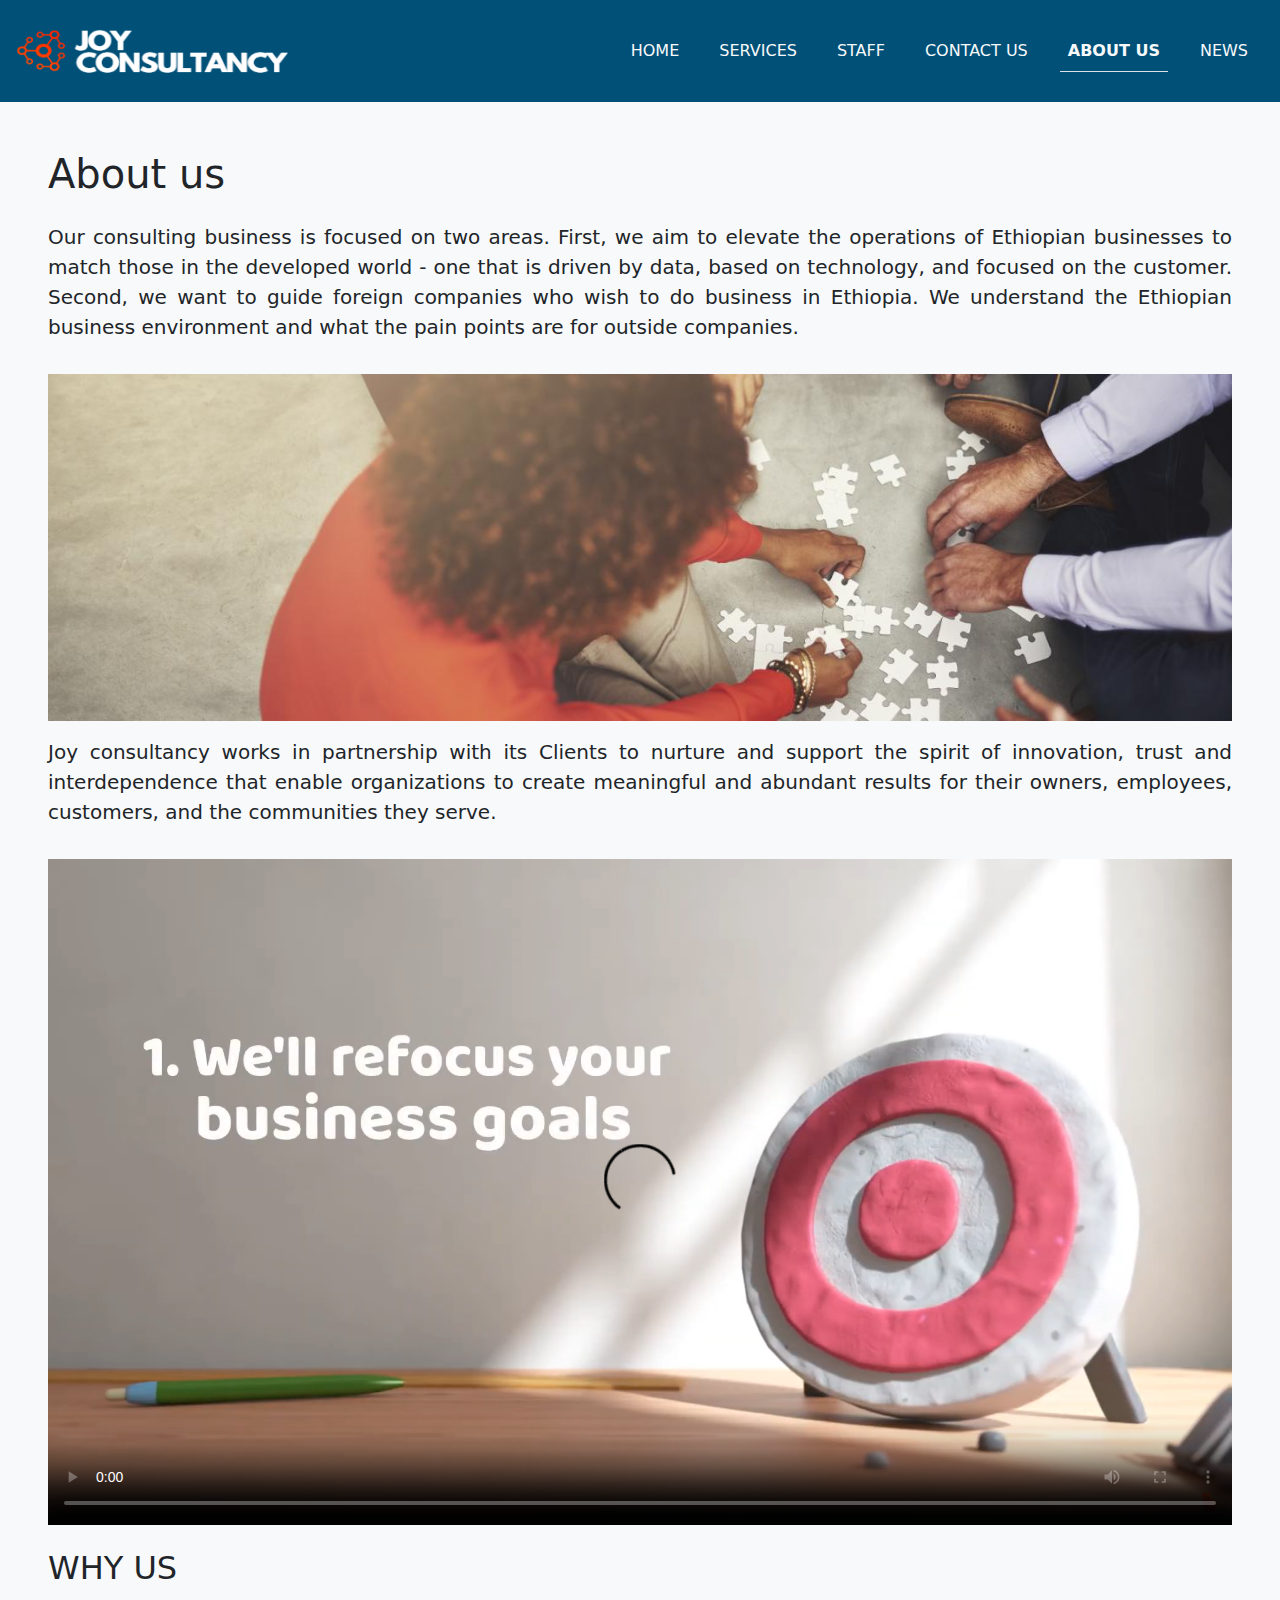
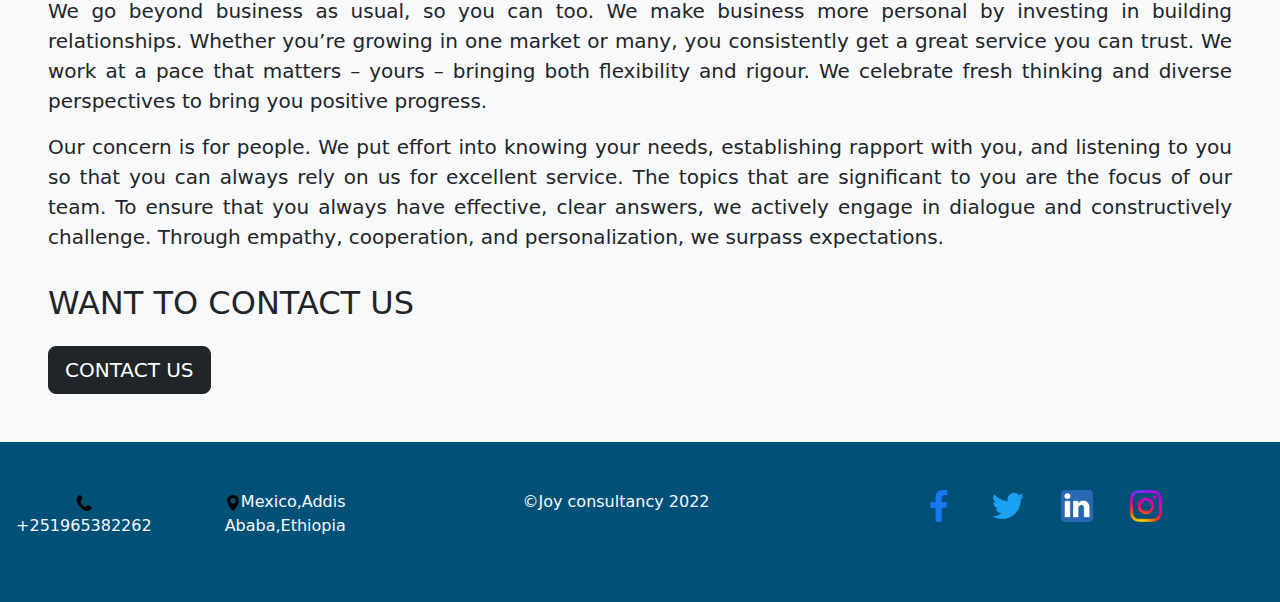
==== commit 58d80332: "update with bootstrap" ====
--- a/src/About.html
+++ b/src/About.html
@@ -5,9 +5,6 @@
     <meta http-equiv="X-UA-Compatible" content="IE=edge">
     <meta name="viewport" content="width=device-width, initial-scale=1.0">
     <link rel="icon" type="image/x-icon" href="Images/favicon.ico">
-    <!-- <link rel="stylesheet" href="css/headerFooter.css">
-    <link rel="stylesheet" href="css/About.css">
-    <script src="script/index.js" defer></script> -->
     <link rel="stylesheet" href="bootstrap-5.2.3-dist/css/bootstrap.min.css">
     <title>JOY CONSULTANCY</title>
 </head>
